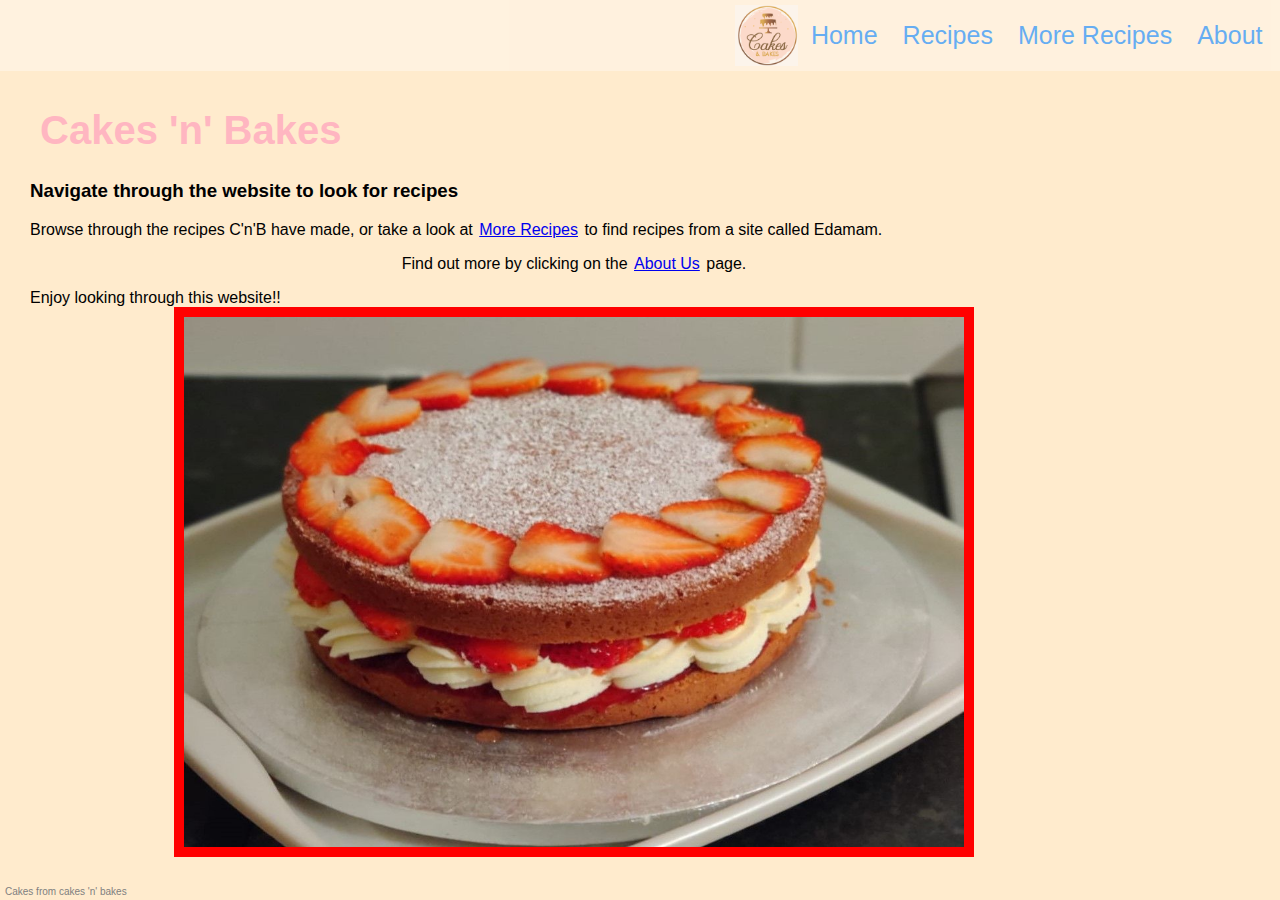
==== index.html @ a4ec73a2 "adding more content to homepage" ====
<!DOCTYPE html>
<html lang="en">
  <head>
    <meta charset="UTF-8">
    <meta name="viewport" content="width=device-width, initial-scale=1.0">
    <title>Cake Shop</title>
    <link rel="stylesheet" href="css/styles.css">
  </head>
  <body>
    <header>
      <span class="menu" id="openNav">&#9776;</span>
      <nav id="sideNav">
        <span class="menu1" id="closeNav">&times;</span>
        <img class="logo" src="img/cake_logo.png" alt="cake logo">
        <a href="index.html">Home</a>
        <a href="recipes.html">Recipes</a>
        <a href="edamam.html">More&nbsp;Recipes</a>
        <a href="about.html">About</a>
      </nav>
    </header>
    <main>
      <h1>Cakes&nbsp;'n'&nbsp;Bakes</h1>
      <section>
        <h3>Navigate through the website to look for recipes</h3>
        <article>
          Browse through the recipes C'n'B have made, or take a look at <a href="edamam.html">More Recipes</a> to find recipes from a site called Edamam.
            <p>Find out more by clicking on the <a href="about.html">About Us</a> page.</p>
          Enjoy looking through this website!!
        </article>
      </section>
      <section>
        <div id="slides">
          <img class="slide showing" src="img/VSCake.jpg" alt="victoria sponge cake">
          <img class="slide" src="img/PLL.jpg" alt="pretty little liars cake">
          <img class="slide" src="img/drip.jpg" alt="chocolate and vanilla cake">
          <img class="slide" src="img/fruit_cake.jpg" alt="fresh cream cake">
          <img class="slide" src="img/Aishteru.jpg" alt="fondant sponge cake">
        </div>
      </section>
    </main>
    <script src="js/scripts.js"></script>
    <script src="js/index.js"></script>
    <div>
      <footer>Cakes from cakes 'n' bakes</footer>
    </div>
  </body>
</html>
---- css/styles.css ----
@import url('https://fonts.googleapis.com/css?family=Roboto+Mono&display=swap');
@import url('https://fonts.googleapis.com/css?family=Paytone+One&display=swap');

body {
  background-color: blanchedalmond;
  font-family: "Trebuchet MS", Arial, Helvetica, sans-serif;
  margin: 0;
}

h1 {
  color: lightpink;
  font-size: 40px;
  text-align: center;
  padding: 10px 0px 0px 10px;
}

nav {
  display: flex;
  flex-direction: column;
  align-items: stretch;
  text-align: center;
  height: 100%;
  width: 100%;
  top: 0; /* Stay at the top */
  left: -100%;
  position: fixed;
  z-index: 99 !important;
  background-color: #FFF4E4;
  overflow-x: hidden;
  transition: 2s;
  opacity: 0.5;
  padding: 5px;
  box-sizing: border-box;
}

nav .menu, .menu1 {
  text-align: right;
}

nav.open {
  left: 0;
  cursor: pointer;
  font-size: 40px;
  opacity: 1;
}

nav a, .menu, .menu1 {
  padding: 0.25em 0.5em;
  text-decoration: none;
  font-size: 25px;
  color: #3399ff;
  display: block;
  transition: 2s;
}

.menu {
  top: 0;
}

a {
  transition: 2s ease ;
  padding: 2px;
}

main {
  width: 85%;
  padding: 0px 30px;
}

footer {
  font-size: x-small;
  color: grey;
  padding-left: 5px;
  bottom: 0;
  width: 100%;
  height: 2.5rem;
  display: flex;
  align-items: flex-end;
}

#slides {
    position: relative;
    height: 250px;
    width: 350px;
    padding: 0px;
    margin: auto;
    margin-left: auto;
}

.slide {
    position: absolute;
    left: 0px;
    top: 0px;
    width: 100%;
    height: 100%;
    opacity: 0;
    z-index: 2;
    transition: opacity 1s;
    padding: 10px;
    box-sizing: border-box;
    background: #333;
    color: #fff;
}

.showing {
    opacity: 1;
    z-index: 3;
}

.slide:nth-of-type(1) {
    background: red;
}

.slide:nth-of-type(2) {
    background: black;
}

.slide:nth-of-type(3) {
    background: chocolate;
}

.slide:nth-of-type(4) {
    background: #FFE5B4;
}

.slide:nth-of-type(5) {
    background: purple;
}

/* recipes.html styles */

.cake-grid {
  display: flex;
  flex-direction: row;
  flex-wrap: wrap;
  justify-content: space-evenly;
  align-items: center;
  padding: 0;
  margin: 0;
}

article.cake {
  display: flex;
  flex-direction: column;
  border: 5px solid lightpink;
  padding: 10px;
  width: 50%;
  margin-bottom: 35px;
}

article#cake {
  display: flex;
  flex-direction: column;
  padding: 10px;
  width: 50%;
  margin-bottom: 35px;
}

img {
  width: 150px;
  height: 175px;
}

/* Popup Box */

.modal {
  position: fixed;
  top: 0;
  left: 0;
  bottom: 0;
  right: 0;
  display: none;
  overflow: auto;
  background-color: #000000;
  background-color: rgba(0, 0, 0, 0.7);
  z-index: 9999;
}

.modal-window {
  position: relative;
  background-color: #FFFFFF;
  width: 50%;
  margin: 10% auto;
  padding: 20px;
}

.modal-window.small {
  width: 30%;
}

.modal-window.large {
  width: 75%;
}

.close {
  position: absolute;
  top: 0;
  right: 0;
  color: rgba(0,0,0,0.3);
  height: 30px;
  width: 30px;
  font-size: 30px;
  line-height: 30px;
  text-align: center;
}

.close:hover, .close:focus {
  color: #000000;
  cursor: pointer;
}

.open {
  display: block;
}

.btn {
  border: none;
  line-height: 2.5;
  padding: 0 15px;
  margin-left: auto;
  margin-right: auto;
  font-size: 1rem;
  text-align: center;
  text-shadow: 1px 1px 1px #000;
  border-radius: 10px;
  background-color: lightblue;
  box-shadow: inset 2px 2px 3px rgba(255, 255, 255, .6),
              inset -2px -2px 3px rgba(0, 0, 0, .6);
}

p {
  text-align: center;
}

/* edamam styles */

.recipe-grid {
  display: flex;
  flex-direction: row;
  flex-wrap: wrap;
  justify-content: space-evenly;
  word-break: break-word;
  padding: 0;
  margin: 0;
}

article.recipe {
  transition: 0.5s;
  animation: fadeIn 2s;
  border: 5px solid lightpink;
  padding: 10px;
  margin-bottom: 35px;
  width: 75%;
}

article img {
  transition: 0.5s;
  display: block;
  margin: auto;
}

h4 {
  text-align: center;
}

ul {
  display: flex;
  flex-direction: column;
  align-items: flex-start;
}

li {
  display: flex;
  justify-content: space-around;
}

article span {
  display: flex;
  width: max-content;
  margin-bottom: 7px;
  background-color: white;
  color: black;
  padding: 5px;
  font-family: 'Roboto Mono', monospace;
}

@keyframes fadeIn {
  0% {
    opacity: 0;
  }
  100% {
    opacity: 1;
  }

}
/* About styles */

.cake.container {
  display: flex;
  align-items: center;
}

section {
	display: block;
}

#cakie {
  width: 400px;
  height: 300px;
  margin: auto;
}

.cakie {
	border-radius: 20px 20px 0px 0px;
	margin: auto;
	background-image:
		linear-gradient(transparent 40%, #E6C197 40%),
		linear-gradient(transparent 35%, #542F04 35%);
	background-size: 45px 45px;
	background-color: #FFEDD9;
	border: 10px solid #542F04;
	box-shadow: 0 2px 10px black;
  animation: fadeIn 2s;
}

.cakie:before {
	content: '';
  position: absolute;
  width: inherit;
  height: 25px;
  border-radius: 8px 8px 0 0;
  background-size: 50px 60px;
  background-image:
  	radial-gradient(circle at 25px 15px, #542F04 30px, transparent 0px),
  	radial-gradient(circle at 25px 20px, rgba(0, 0, 0, 0.3) 30px, transparent 0px);
  background-repeat: repeat;
  animation: fadeIn 2s;
}

.cakie:after {
	content: '';
  position: absolute;
  width: 10px;
  height: 40px;
  border-radius: 10px;
  background-color: #542F04;
  margin-left: 10px;
  animation: fadeIn 2s;
}

#cakie--bottom {
	height: 75px;
	width: 200px;
}

#cakie--middle {
	width: 150px;
	height: 50px;
	border-bottom: none;
}

#cakie--top {
	width: 75px;
	height: 37.5px;
	border-bottom: none;
}

.numbers {
	margin: -20px;
	text-align: center;
}

.candle {
	font-size: 3.5em;
	font-family: 'Paytone One', sans-serif;
	color: #DD3939;
}

/* Tablet nav bar */
@media only screen and (min-width: 600px) {

  nav {
    width: 30%;
  }

  article.cake, article.recipe {
    width: 35%;
  }

  #slides {
      height: 350px;
      width: 450px;
  }
}

@media only screen and (max-width: 999px) {
 .navigation-bar {
   display: none;
 }
}

@media only screen and (min-width: 1000px) {
  body {
    margin: 1em auto;
    margin: 0;
    padding: 0;
  }

  h1 {
    text-align: left;
  }

  .logo {
    float: left;
    height: 5%;
    width: 5%;
  }

  nav {
    left: 0;
    display: flex;
    flex-direction: row;
    justify-content: flex-end;
    align-items: center;
    position: static;
    width: 100%;
    opacity: 0.75;
  }

  .menu1, .menu {
    display: none;
  }

  article.cake, article.recipe {
    width: 25%;
  }

  .btn:hover {
      background-color: lightpink;
  }

  .btn:active {
      box-shadow: inset -2px -2px 3px rgba(255, 255, 255, .6),
                  inset 2px 2px 3px rgba(0, 0, 0, .6);
  }

  #slides {
      height: 550px;
      width: 800px;
  }
}
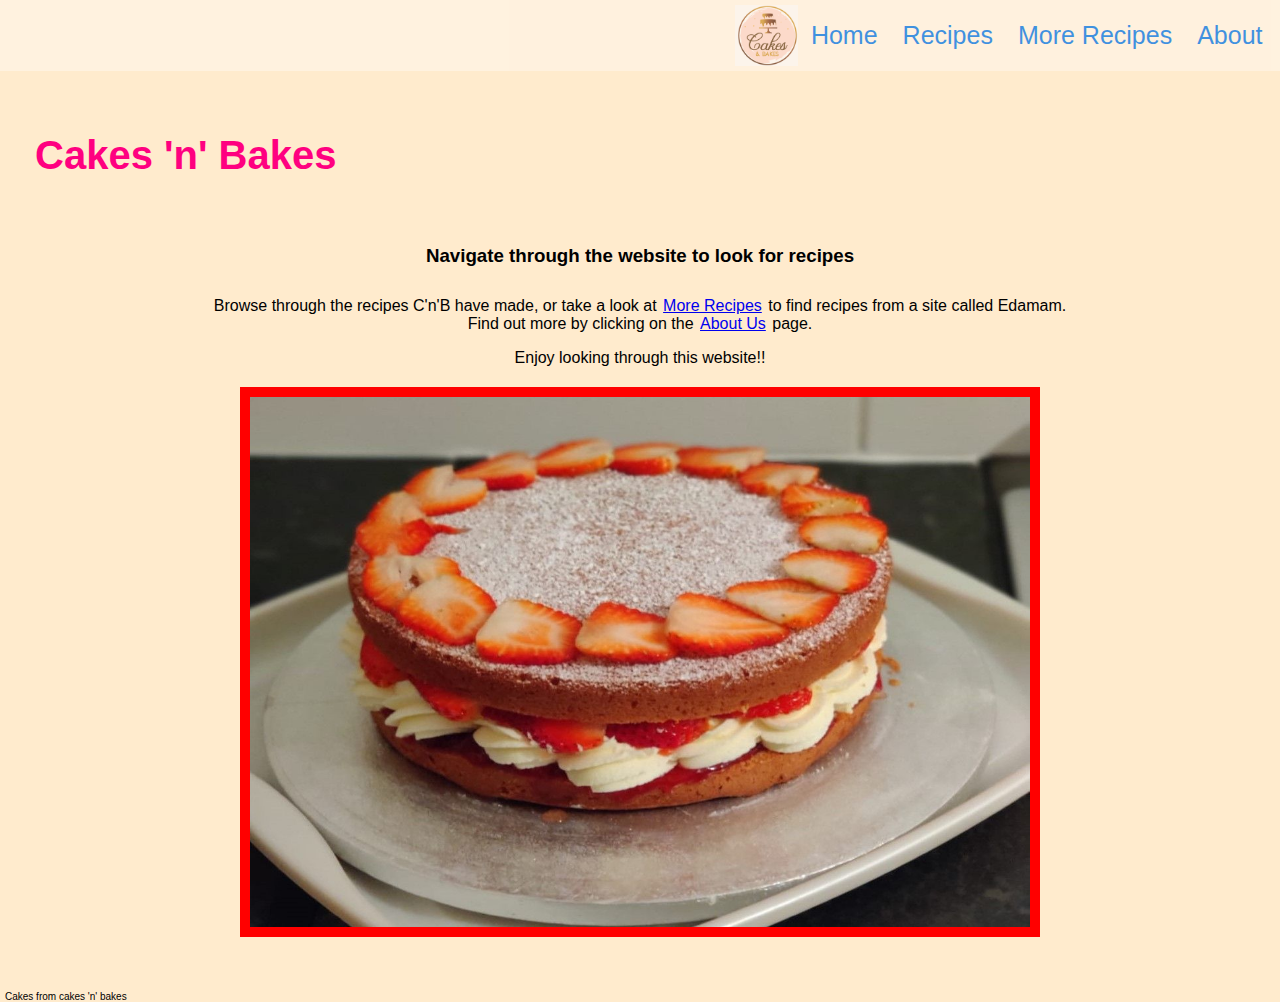
==== commit d75e11c3: "beautify html code" ====
--- a/index.html
+++ b/index.html
@@ -1,47 +1,50 @@
 <!DOCTYPE html>
 <html lang="en">
-  <head>
-    <meta charset="UTF-8">
-    <meta name="viewport" content="width=device-width, initial-scale=1.0">
-    <title>Cake Shop</title>
-    <link rel="stylesheet" href="css/styles.css">
-  </head>
-  <body>
-    <header>
-      <span class="menu" id="openNav">&#9776;</span>
-      <nav id="sideNav">
-        <span class="menu1" id="closeNav">&times;</span>
-        <img class="logo" src="img/cake_logo.png" alt="cake logo">
-        <a href="index.html">Home</a>
-        <a href="recipes.html">Recipes</a>
-        <a href="edamam.html">More&nbsp;Recipes</a>
-        <a href="about.html">About</a>
-      </nav>
-    </header>
-    <main>
-      <h1>Cakes&nbsp;'n'&nbsp;Bakes</h1>
-      <section>
-        <h3>Navigate through the website to look for recipes</h3>
-        <article>
-          Browse through the recipes C'n'B have made, or take a look at <a href="edamam.html">More Recipes</a> to find recipes from a site called Edamam.
-            <p>Find out more by clicking on the <a href="about.html">About Us</a> page.</p>
-          Enjoy looking through this website!!
-        </article>
-      </section>
-      <section>
-        <div id="slides">
-          <img class="slide showing" src="img/VSCake.jpg" alt="victoria sponge cake">
-          <img class="slide" src="img/PLL.jpg" alt="pretty little liars cake">
-          <img class="slide" src="img/drip.jpg" alt="chocolate and vanilla cake">
-          <img class="slide" src="img/fruit_cake.jpg" alt="fresh cream cake">
-          <img class="slide" src="img/Aishteru.jpg" alt="fondant sponge cake">
-        </div>
-      </section>
-    </main>
-    <script src="js/scripts.js"></script>
-    <script src="js/index.js"></script>
-    <div>
-      <footer>Cakes from cakes 'n' bakes</footer>
-    </div>
-  </body>
+
+<head>
+  <meta charset="UTF-8">
+  <meta name="viewport" content="width=device-width, initial-scale=1.0">
+  <title>Cake Shop</title>
+  <link rel="stylesheet" href="css/styles.css">
+</head>
+
+<body>
+  <header>
+    <span class="menu" id="openNav">&#9776;</span>
+    <nav id="sideNav">
+      <span class="menu1" id="closeNav">&times;</span>
+      <img class="logo" src="img/cake_logo.png" alt="cake logo">
+      <a href="index.html">Home</a>
+      <a href="recipes.html">Recipes</a>
+      <a href="edamam.html">More&nbsp;Recipes</a>
+      <a href="about.html">About</a>
+    </nav>
+  </header>
+  <main>
+    <h1>Cakes&nbsp;'n'&nbsp;Bakes</h1>
+    <section>
+      <h3>Navigate through the website to look for recipes</h3>
+      <article>
+        Browse through the recipes C'n'B have made, or take a look at <a href="edamam.html">More Recipes</a> to find recipes from a site called Edamam.
+        <p>Find out more by clicking on the <a href="about.html">About Us</a> page.</p>
+        Enjoy looking through this website!!
+      </article>
+    </section>
+    <section>
+      <div id="slides">
+        <img class="slide showing" src="img/VSCake.jpg" alt="victoria sponge cake">
+        <img class="slide" src="img/PLL.jpg" alt="pretty little liars cake">
+        <img class="slide" src="img/drip.jpg" alt="chocolate and vanilla cake">
+        <img class="slide" src="img/fruit_cake.jpg" alt="fresh cream cake">
+        <img class="slide" src="img/Aishteru.jpg" alt="fondant sponge cake">
+      </div>
+    </section>
+  </main>
+  <script src="js/scripts.js"></script>
+  <script src="js/index.js"></script>
+  <div>
+    <footer>Cakes from cakes 'n' bakes</footer>
+  </div>
+</body>
+
 </html>
--- a/css/styles.css
+++ b/css/styles.css
@@ -8,10 +8,10 @@
 }
 
 h1 {
-  color: lightpink;
+  color: #FF0080;
   font-size: 40px;
   text-align: center;
-  padding: 10px 0px 0px 10px;
+  padding: 10px 0px 30px 10px;
 }
 
 nav {
@@ -21,7 +21,7 @@
   text-align: center;
   height: 100%;
   width: 100%;
-  top: 0; /* Stay at the top */
+  top: 0;
   left: -100%;
   position: fixed;
   z-index: 99 !important;
@@ -48,7 +48,7 @@
   padding: 0.25em 0.5em;
   text-decoration: none;
   font-size: 25px;
-  color: #3399ff;
+  color: #0073e6;
   display: block;
   transition: 2s;
 }
@@ -58,18 +58,17 @@
 }
 
 a {
-  transition: 2s ease ;
+  transition: 2s ease;
   padding: 2px;
 }
 
 main {
-  width: 85%;
-  padding: 0px 30px;
+  padding: 25px;
 }
 
 footer {
   font-size: x-small;
-  color: grey;
+  color: black;
   padding-left: 5px;
   bottom: 0;
   width: 100%;
@@ -79,52 +78,58 @@
 }
 
 #slides {
-    position: relative;
-    height: 250px;
-    width: 350px;
-    padding: 0px;
-    margin: auto;
-    margin-left: auto;
+  position: relative;
+  height: 250px;
+  width: 350px;
+  padding: 0px;
+  margin: auto;
+  margin-left: auto;
 }
 
 .slide {
-    position: absolute;
-    left: 0px;
-    top: 0px;
-    width: 100%;
-    height: 100%;
-    opacity: 0;
-    z-index: 2;
-    transition: opacity 1s;
-    padding: 10px;
-    box-sizing: border-box;
-    background: #333;
-    color: #fff;
+  position: absolute;
+  left: 0px;
+  top: 0px;
+  width: 100%;
+  height: 100%;
+  opacity: 0;
+  z-index: 2;
+  transition: opacity 1s;
+  padding: 10px;
+  box-sizing: border-box;
+  background: #333;
+  color: #fff;
 }
 
 .showing {
-    opacity: 1;
-    z-index: 3;
+  opacity: 1;
+  z-index: 3;
 }
 
 .slide:nth-of-type(1) {
-    background: red;
+  background: red;
 }
 
 .slide:nth-of-type(2) {
-    background: black;
+  background: black;
 }
 
 .slide:nth-of-type(3) {
-    background: chocolate;
+  background: chocolate;
 }
 
 .slide:nth-of-type(4) {
-    background: #FFE5B4;
+  background: #FFE5B4;
 }
 
 .slide:nth-of-type(5) {
-    background: purple;
+  background: purple;
+}
+
+h3, article {
+  padding: 10px;
+  margin: 10px;
+  text-align: center;
 }
 
 /* recipes.html styles */
@@ -142,7 +147,7 @@
 article.cake {
   display: flex;
   flex-direction: column;
-  border: 5px solid lightpink;
+  border: 5px solid #FF0080;
   padding: 10px;
   width: 50%;
   margin-bottom: 35px;
@@ -182,6 +187,7 @@
   width: 50%;
   margin: 10% auto;
   padding: 20px;
+  display: block;
 }
 
 .modal-window.small {
@@ -196,7 +202,7 @@
   position: absolute;
   top: 0;
   right: 0;
-  color: rgba(0,0,0,0.3);
+  color: rgba(0, 0, 0, 0.3);
   height: 30px;
   width: 30px;
   font-size: 30px;
@@ -225,11 +231,12 @@
   border-radius: 10px;
   background-color: lightblue;
   box-shadow: inset 2px 2px 3px rgba(255, 255, 255, .6),
-              inset -2px -2px 3px rgba(0, 0, 0, .6);
+    inset -2px -2px 3px rgba(0, 0, 0, .6);
 }
 
 p {
   text-align: center;
+  margin-top: 0;
 }
 
 /* edamam styles */
@@ -247,7 +254,7 @@
 article.recipe {
   transition: 0.5s;
   animation: fadeIn 2s;
-  border: 5px solid lightpink;
+  border: 5px solid #FF0080;
   padding: 10px;
   margin-bottom: 35px;
   width: 75%;
@@ -261,6 +268,7 @@
 
 h4 {
   text-align: center;
+  margin: 10px;
 }
 
 ul {
@@ -274,34 +282,42 @@
   justify-content: space-around;
 }
 
+article div {
+  display: flex;
+  justify-content: center;
+  flex-wrap: wrap;
+  padding: inherit;
+}
+
 article span {
-  display: flex;
-  width: max-content;
-  margin-bottom: 7px;
-  background-color: white;
-  color: black;
-  padding: 5px;
+  margin: 5px;
+  background-color: black;
+  color: white;
+  padding: 7px;
   font-family: 'Roboto Mono', monospace;
+  font-size: 10px;
+  border-radius: 16px;
 }
 
 @keyframes fadeIn {
   0% {
     opacity: 0;
   }
+
   100% {
     opacity: 1;
   }
 
 }
+
 /* About styles */
 
-.cake.container {
-  display: flex;
-  align-items: center;
+.container, .about-container {
+  padding: 0px 50px;
 }
 
 section {
-	display: block;
+  display: block;
 }
 
 #cakie {
@@ -311,34 +327,34 @@
 }
 
 .cakie {
-	border-radius: 20px 20px 0px 0px;
-	margin: auto;
-	background-image:
-		linear-gradient(transparent 40%, #E6C197 40%),
-		linear-gradient(transparent 35%, #542F04 35%);
-	background-size: 45px 45px;
-	background-color: #FFEDD9;
-	border: 10px solid #542F04;
-	box-shadow: 0 2px 10px black;
+  border-radius: 20px 20px 0px 0px;
+  margin: auto;
+  background-image:
+    linear-gradient(transparent 40%, #E6C197 40%),
+    linear-gradient(transparent 35%, #542F04 35%);
+  background-size: 45px 45px;
+  background-color: #FFEDD9;
+  border: 10px solid #542F04;
+  box-shadow: 0 2px 10px black;
   animation: fadeIn 2s;
 }
 
 .cakie:before {
-	content: '';
+  content: '';
   position: absolute;
   width: inherit;
   height: 25px;
   border-radius: 8px 8px 0 0;
   background-size: 50px 60px;
   background-image:
-  	radial-gradient(circle at 25px 15px, #542F04 30px, transparent 0px),
-  	radial-gradient(circle at 25px 20px, rgba(0, 0, 0, 0.3) 30px, transparent 0px);
+    radial-gradient(circle at 25px 15px, #542F04 30px, transparent 0px),
+    radial-gradient(circle at 25px 20px, rgba(0, 0, 0, 0.3) 30px, transparent 0px);
   background-repeat: repeat;
   animation: fadeIn 2s;
 }
 
 .cakie:after {
-	content: '';
+  content: '';
   position: absolute;
   width: 10px;
   height: 40px;
@@ -349,54 +365,55 @@
 }
 
 #cakie--bottom {
-	height: 75px;
-	width: 200px;
+  height: 75px;
+  width: 200px;
 }
 
 #cakie--middle {
-	width: 150px;
-	height: 50px;
-	border-bottom: none;
+  width: 150px;
+  height: 50px;
+  border-bottom: none;
 }
 
 #cakie--top {
-	width: 75px;
-	height: 37.5px;
-	border-bottom: none;
+  width: 75px;
+  height: 37.5px;
+  border-bottom: none;
 }
 
 .numbers {
-	margin: -20px;
-	text-align: center;
+  margin: -20px;
+  text-align: center;
 }
 
 .candle {
-	font-size: 3.5em;
-	font-family: 'Paytone One', sans-serif;
-	color: #DD3939;
+  font-size: 3.5em;
+  font-family: 'Paytone One', sans-serif;
+  color: #FF0080;
 }
 
 /* Tablet nav bar */
+
 @media only screen and (min-width: 600px) {
-
   nav {
     width: 30%;
   }
 
-  article.cake, article.recipe {
+  article.cake,
+  article.recipe {
     width: 35%;
   }
 
   #slides {
-      height: 350px;
-      width: 450px;
+    height: 350px;
+    width: 450px;
   }
 }
 
 @media only screen and (max-width: 999px) {
- .navigation-bar {
-   display: none;
- }
+  .navigation-bar {
+    display: none;
+  }
 }
 
 @media only screen and (min-width: 1000px) {
@@ -411,7 +428,6 @@
   }
 
   .logo {
-    float: left;
     height: 5%;
     width: 5%;
   }
@@ -427,25 +443,27 @@
     opacity: 0.75;
   }
 
-  .menu1, .menu {
+  .menu1,
+  .menu {
     display: none;
   }
 
-  article.cake, article.recipe {
+  article.cake,
+  article.recipe {
     width: 25%;
   }
 
   .btn:hover {
-      background-color: lightpink;
+    background-color: lightpink;
   }
 
   .btn:active {
-      box-shadow: inset -2px -2px 3px rgba(255, 255, 255, .6),
-                  inset 2px 2px 3px rgba(0, 0, 0, .6);
+    box-shadow: inset -2px -2px 3px rgba(255, 255, 255, .6),
+      inset 2px 2px 3px rgba(0, 0, 0, .6);
   }
 
   #slides {
-      height: 550px;
-      width: 800px;
-  }
-}
+    height: 550px;
+    width: 800px;
+  }
+}
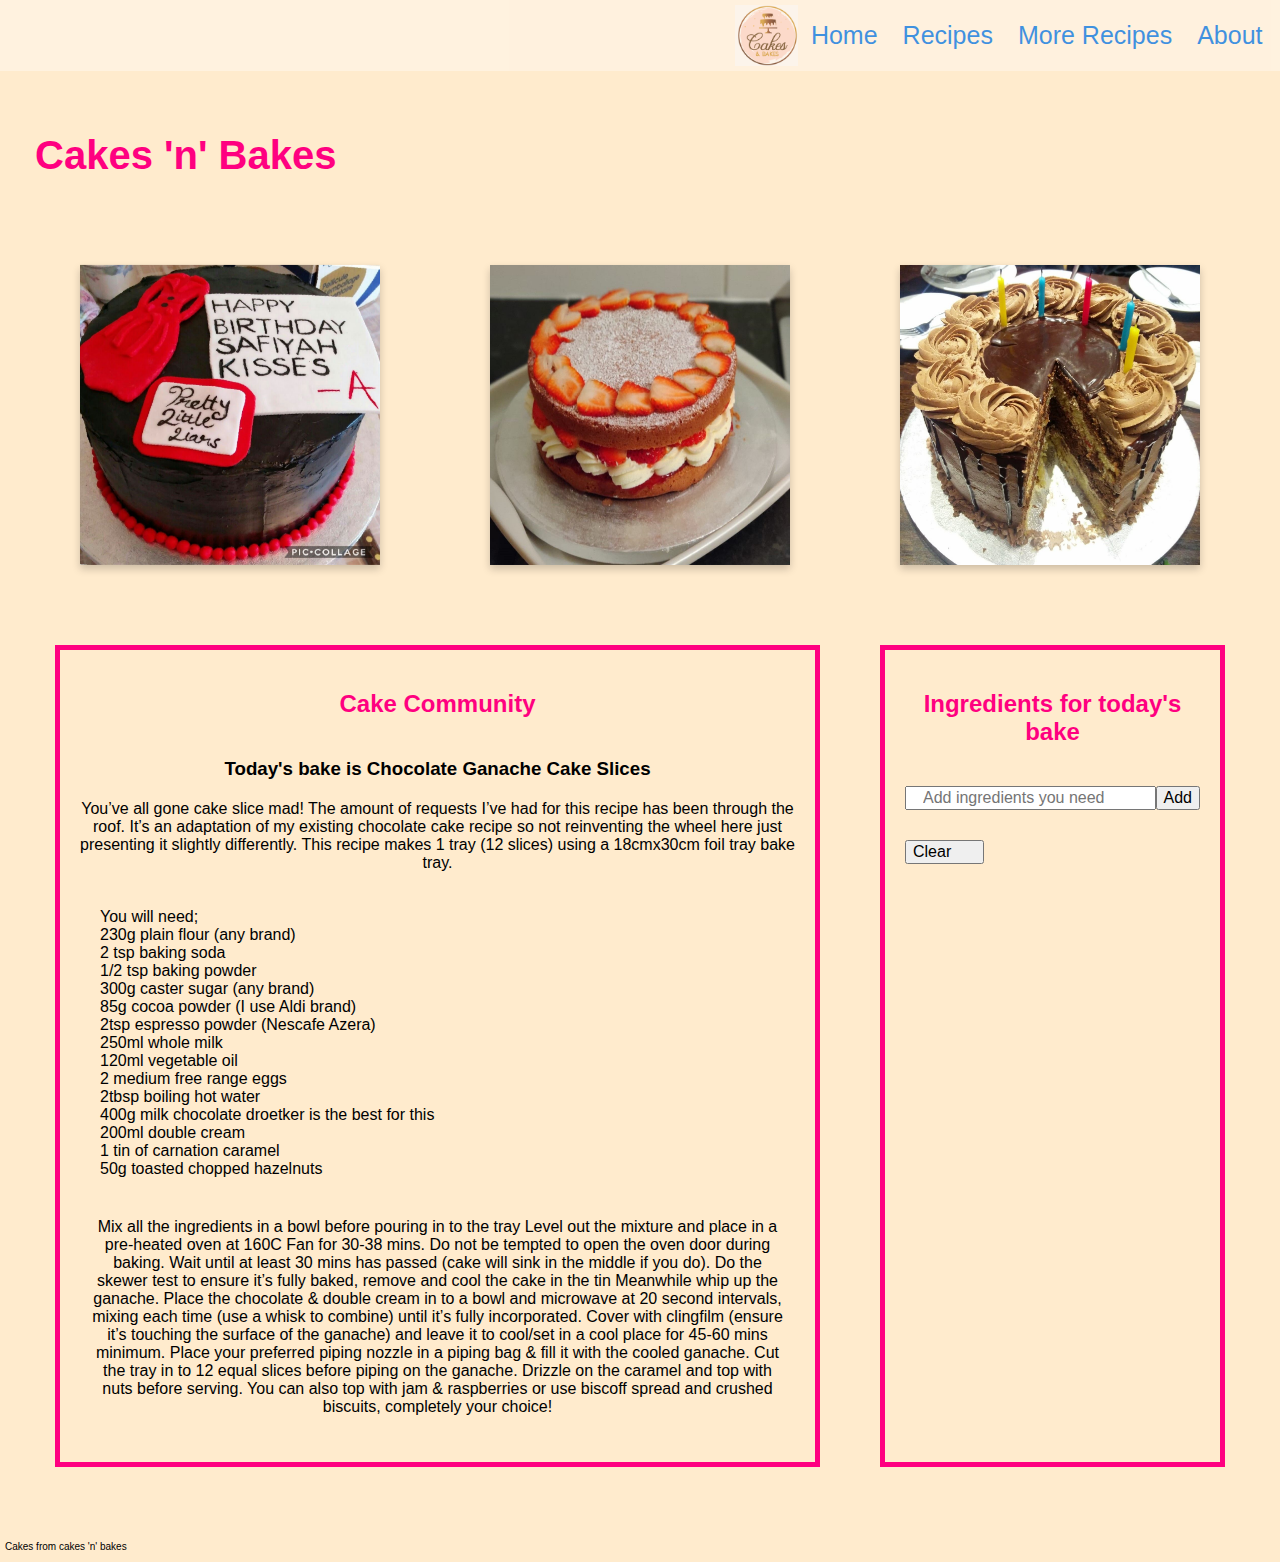
==== commit 92e93abf: "made shopping list, cake of the day blog and animated flip cards on index page" ====
--- a/index.html
+++ b/index.html
@@ -22,29 +22,99 @@
   </header>
   <main>
     <h1>Cakes&nbsp;'n'&nbsp;Bakes</h1>
-    <section>
-      <h3>Navigate through the website to look for recipes</h3>
-      <article>
-        Browse through the recipes C'n'B have made, or take a look at <a href="edamam.html">More Recipes</a> to find recipes from a site called Edamam.
-        <p>Find out more by clicking on the <a href="about.html">About Us</a> page.</p>
-        Enjoy looking through this website!!
+    <section class="flip-container">
+      <div class="flip-card">
+        <div class="flip-card-inner">
+          <div class="flip-card-front">
+            <img class="img1" src="img/PLL.jpg" alt="Pretty Little Liars Cake">
+          </div>
+          <div class="flip-card-back">
+            <h2>PLL Cake</h2>
+            <p>Check the recipe tab to learn how to make it</p>
+            <p>Don't forget to tag us on instagram!</p>
+          </div>
+        </div>
+      </div>
+      <div class="flip-card">
+        <div class="flip-card-inner">
+          <div class="flip-card-front">
+            <img class="img1" src="img/VSCake.jpg" alt="Victoria Sponge Cake">
+          </div>
+          <div class="flip-card-back">
+            <h2>Victoria Sponge</h2>
+            <p>Check the recipe tab to learn how to make it</p>
+            <p>Don't forget to tag us on instagram!</p>
+          </div>
+        </div>
+      </div>
+      <div class="flip-card">
+        <div class="flip-card-inner">
+          <div class="flip-card-front">
+            <img class="img1" src="img/drip.jpg" alt="Four layer choco cake">
+          </div>
+          <div class="flip-card-back">
+            <h2>Half & Half Cake</h2>
+            <p>Check the recipe tab to learn how to make it</p>
+            <p>Don't forget to tag us on instagram!</p>
+          </div>
+        </div>
+      </div>
+    </section>
+    <section class="blog-container">
+      <article class="blog">
+        <h2>Cake Community</h2>
+        <h3>Today's bake is Chocolate Ganache Cake Slices</h3>
+        <p>
+          You’ve all gone cake slice mad!
+          The amount of requests I’ve had for this recipe has been through the roof.
+          It’s an adaptation of my existing chocolate cake recipe so not reinventing the wheel here just presenting it slightly differently.
+          This recipe makes 1 tray (12 slices) using a 18cmx30cm foil tray bake tray.
+        </p>
+        <article>
+          <ul>
+            You will need;
+            <li>230g plain flour (any brand)</li>
+            <li>2 tsp baking soda</li>
+            <li>1/2 tsp baking powder</li>
+            <li>300g caster sugar (any brand)</li>
+            <li>85g cocoa powder (I use Aldi brand)</li>
+            <li>2tsp espresso powder (Nescafe Azera)</li>
+            <li>250ml whole milk</li>
+            <li>120ml vegetable oil</li>
+            <li>2 medium free range eggs</li>
+            <li>2tbsp boiling hot water</li>
+            <li>400g milk chocolate droetker is the best for this</li>
+            <li>200ml double cream</li>
+            <li>1 tin of carnation caramel</li>
+            <li>50g toasted chopped hazelnuts</li>
+        </article>
+        <article>
+          <p>
+            Mix all the ingredients in a bowl before pouring in to the tray
+            Level out the mixture and place in a pre-heated oven at 160C Fan for 30-38 mins. Do not be tempted to open the oven door during baking. Wait until at least 30 mins has passed (cake will sink in the middle if you do). Do the skewer test to ensure it’s fully baked, remove and cool the cake in the tin
+            Meanwhile whip up the ganache.
+            Place the chocolate & double cream in to a bowl and microwave at 20 second intervals, mixing each time (use a whisk to combine) until it’s fully incorporated. Cover with clingfilm (ensure it’s touching the surface of the ganache) and leave it to cool/set in a cool place for 45-60 mins minimum.
+            Place your preferred piping nozzle in a piping bag & fill it with the cooled ganache. Cut the tray in to 12 equal slices before piping on the ganache. Drizzle on the caramel and top with nuts before serving.
+            You can also top with jam & raspberries or use biscoff spread and crushed biscuits, completely your choice!
+          </p>
+        </article>
       </article>
-    </section>
-    <section>
-      <div id="slides">
-        <img class="slide showing" src="img/VSCake.jpg" alt="victoria sponge cake">
-        <img class="slide" src="img/PLL.jpg" alt="pretty little liars cake">
-        <img class="slide" src="img/drip.jpg" alt="chocolate and vanilla cake">
-        <img class="slide" src="img/fruit_cake.jpg" alt="fresh cream cake">
-        <img class="slide" src="img/Aishteru.jpg" alt="fondant sponge cake">
-      </div>
+      <article class="ingredients">
+        <h2>Ingredients for today's bake</h2>
+        <div>
+          <input placeholder="Add ingredients you need" id="newItem">
+          <button id="addBtn">Add</button>
+        </div>
+        <ul id="shopping"></ul>
+        <button id="clearBtn">Clear</button>
+      </article>
     </section>
   </main>
   <script src="js/scripts.js"></script>
   <script src="js/index.js"></script>
-  <div>
-    <footer>Cakes from cakes 'n' bakes</footer>
-  </div>
+  <footer>
+    <p>Cakes from cakes 'n' bakes</p>
+  </footer>
 </body>
 
 </html>
--- a/css/styles.css
+++ b/css/styles.css
@@ -33,7 +33,8 @@
   box-sizing: border-box;
 }
 
-nav .menu, .menu1 {
+nav .menu,
+.menu1 {
   text-align: right;
 }
 
@@ -44,7 +45,9 @@
   opacity: 1;
 }
 
-nav a, .menu, .menu1 {
+nav a,
+.menu,
+.menu1 {
   padding: 0.25em 0.5em;
   text-decoration: none;
   font-size: 25px;
@@ -77,60 +80,128 @@
   align-items: flex-end;
 }
 
-#slides {
+.flip-card {
+  background-color: transparent;
+  width: 300px;
+  height: 300px;
+  perspective: 1000px;
+  padding: 30px;
+}
+
+.flip-card-inner {
   position: relative;
-  height: 250px;
-  width: 350px;
-  padding: 0px;
-  margin: auto;
-  margin-left: auto;
-}
-
-.slide {
-  position: absolute;
-  left: 0px;
-  top: 0px;
   width: 100%;
   height: 100%;
-  opacity: 0;
-  z-index: 2;
-  transition: opacity 1s;
+  text-align: center;
+  transition: transform 0.6s;
+  transform-style: preserve-3d;
+  box-shadow: 0 4px 8px 0 rgba(0, 0, 0, 0.2);
+}
+
+.flip-card:hover .flip-card-inner {
+  transform: rotateY(180deg);
+}
+
+.flip-card-front,
+.flip-card-back {
+  position: absolute;
+  width: 100%;
+  height: 100%;
+  backface-visibility: hidden;
+}
+
+.flip-card-front {
+  background-color: #bbb;
+  color: black;
+}
+
+h2 {
+  color: #FF0080;
   padding: 10px;
-  box-sizing: border-box;
-  background: #333;
-  color: #fff;
-}
-
-.showing {
-  opacity: 1;
-  z-index: 3;
-}
-
-.slide:nth-of-type(1) {
-  background: red;
-}
-
-.slide:nth-of-type(2) {
-  background: black;
-}
-
-.slide:nth-of-type(3) {
-  background: chocolate;
-}
-
-.slide:nth-of-type(4) {
-  background: #FFE5B4;
-}
-
-.slide:nth-of-type(5) {
-  background: purple;
-}
-
-h3, article {
+}
+
+.flip-card-back {
+  background-color: #FFF4E4;
+  color: black;
+  transform: rotateY(180deg);
+  display: block;
+}
+
+.img1 {
+  height: 300px;
+  width: 300px;
+}
+
+.flip-container {
+  display: flex;
+  flex-direction: row;
+  flex-wrap: wrap;
+  justify-content: space-around;
+}
+
+.blog-container {
+  display: flex;
+  flex-wrap: wrap;
+}
+
+.blog,
+.ingredients {
+  border: 5px solid #FF0080;
+  margin: 30px;
+  margin-top: 50px;
+  width: 100%;
+}
+
+ol,
+li {
+  text-align: left;
+}
+
+h3,
+article {
   padding: 10px;
   margin: 10px;
   text-align: center;
 }
+
+ul {
+  padding: 0;
+  margin: 10px;
+}
+
+li,
+div {
+  display: flex;
+  justify-content: space-between;
+}
+
+li button {
+  transition: 0.4s;
+  background: none;
+  border: none;
+}
+
+li button:hover {
+  opacity: 1;
+}
+
+button,
+input {
+  font-size: inherit;
+}
+
+input {
+  padding-left: 1em;
+  flex: 1;
+  min-width: 5em;
+}
+
+#clearBtn {
+  width: 25%;
+  display: flex;
+  margin: 10px;
+}
+
 
 /* recipes.html styles */
 
@@ -210,7 +281,8 @@
   text-align: center;
 }
 
-.close:hover, .close:focus {
+.close:hover,
+.close:focus {
   color: #000000;
   cursor: pointer;
 }
@@ -275,11 +347,6 @@
   display: flex;
   flex-direction: column;
   align-items: flex-start;
-}
-
-li {
-  display: flex;
-  justify-content: space-around;
 }
 
 article div {
@@ -307,12 +374,12 @@
   100% {
     opacity: 1;
   }
-
 }
 
 /* About styles */
 
-.container, .about-container {
+.container,
+.about-container {
   padding: 0px 50px;
 }
 
@@ -348,7 +415,7 @@
   background-size: 50px 60px;
   background-image:
     radial-gradient(circle at 25px 15px, #542F04 30px, transparent 0px),
-    radial-gradient(circle at 25px 20px, rgba(0, 0, 0, 0.3) 30px, transparent 0px);
+    radial-gradient(circle at 25px 20px, rgba(0, 0, 0, 0.3) 15px, transparent 0px);
   background-repeat: repeat;
   animation: fadeIn 2s;
 }
@@ -361,7 +428,6 @@
   border-radius: 10px;
   background-color: #542F04;
   margin-left: 10px;
-  animation: fadeIn 2s;
 }
 
 #cakie--bottom {
@@ -402,11 +468,6 @@
   article.cake,
   article.recipe {
     width: 35%;
-  }
-
-  #slides {
-    height: 350px;
-    width: 450px;
   }
 }
 
@@ -462,8 +523,16 @@
       inset 2px 2px 3px rgba(0, 0, 0, .6);
   }
 
-  #slides {
-    height: 550px;
-    width: 800px;
-  }
-}
+  .blog-container {
+    display: inline-flex;
+    flex-wrap: nowrap;
+  }
+
+  .blog {
+    width: 70%;
+  }
+
+  .ingredients {
+    width: 30%;
+  }
+}
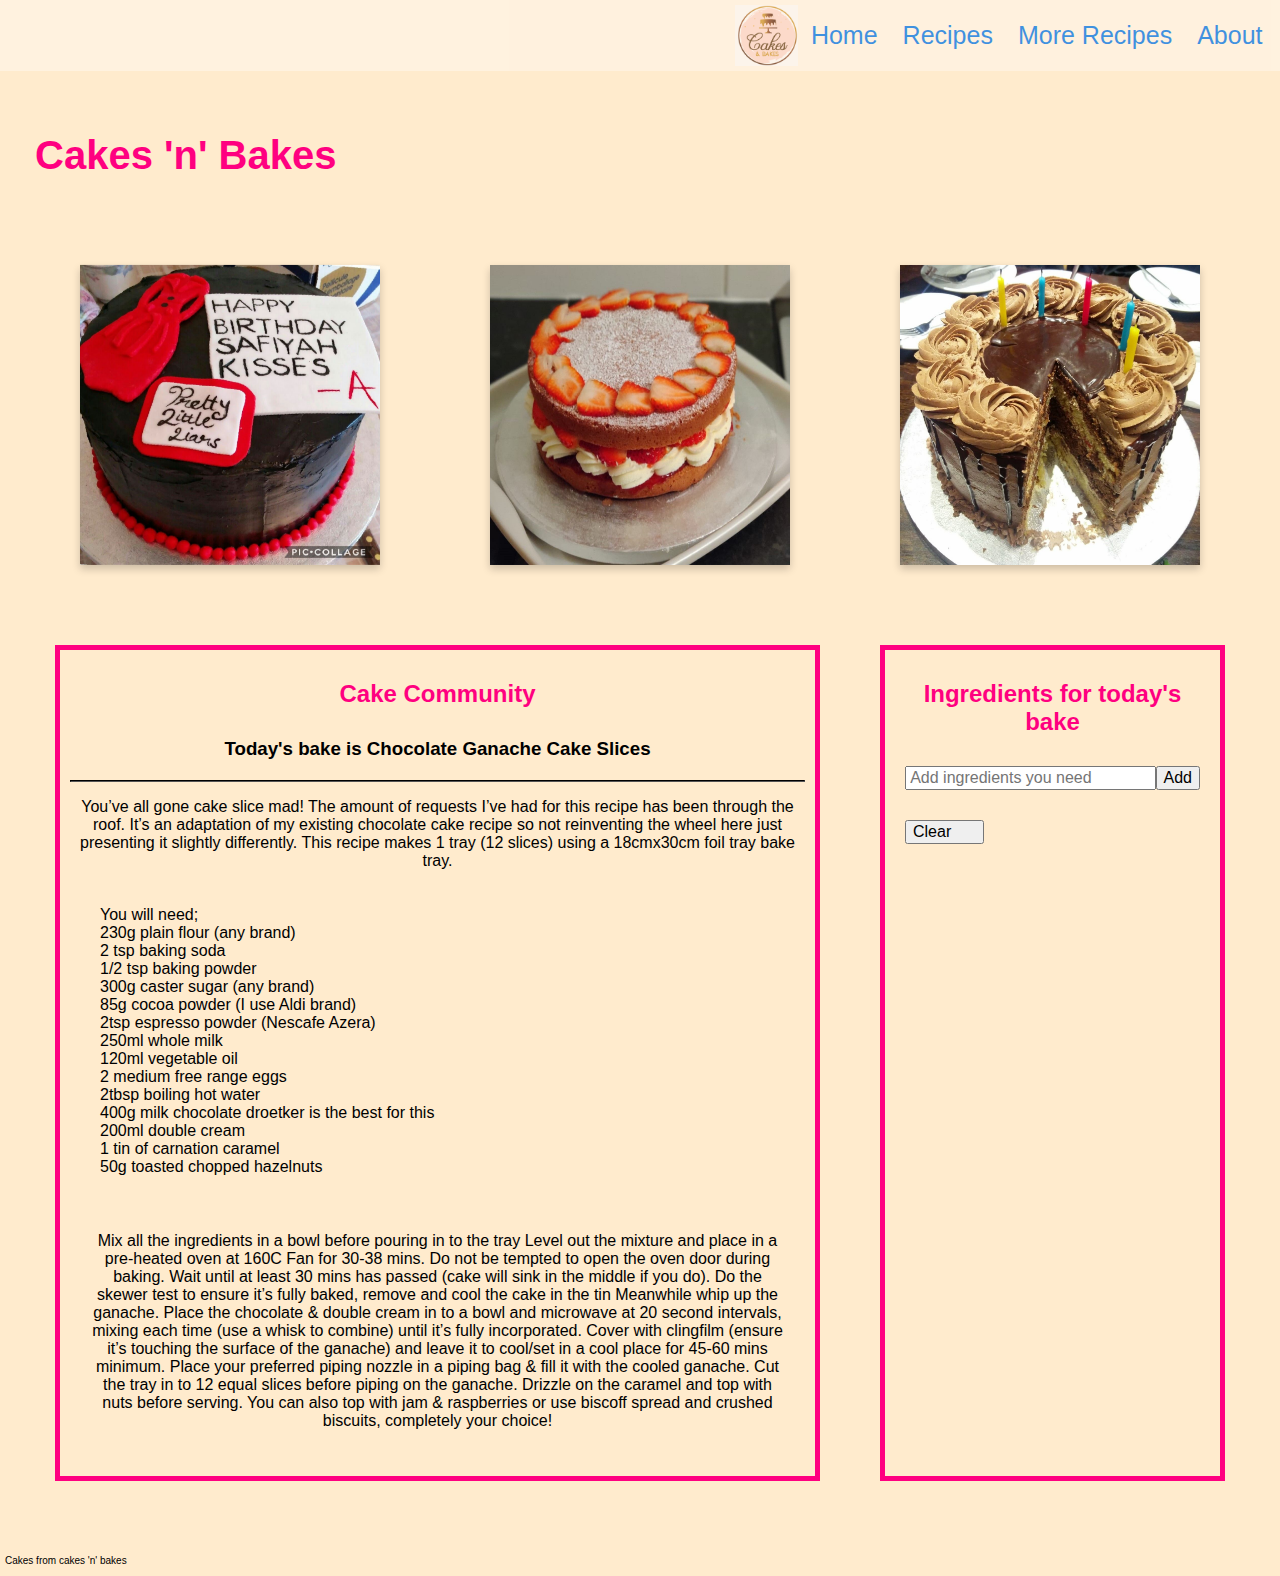
==== commit 958723c7: "added in hr lines and styled to look better" ====
--- a/index.html
+++ b/index.html
@@ -30,6 +30,7 @@
           </div>
           <div class="flip-card-back">
             <h2>PLL Cake</h2>
+            <hr>
             <p>Check the recipe tab to learn how to make it</p>
             <p>Don't forget to tag us on instagram!</p>
           </div>
@@ -42,6 +43,7 @@
           </div>
           <div class="flip-card-back">
             <h2>Victoria Sponge</h2>
+            <hr>
             <p>Check the recipe tab to learn how to make it</p>
             <p>Don't forget to tag us on instagram!</p>
           </div>
@@ -54,6 +56,7 @@
           </div>
           <div class="flip-card-back">
             <h2>Half & Half Cake</h2>
+            <hr>
             <p>Check the recipe tab to learn how to make it</p>
             <p>Don't forget to tag us on instagram!</p>
           </div>
@@ -64,6 +67,7 @@
       <article class="blog">
         <h2>Cake Community</h2>
         <h3>Today's bake is Chocolate Ganache Cake Slices</h3>
+        <hr>
         <p>
           You’ve all gone cake slice mad!
           The amount of requests I’ve had for this recipe has been through the roof.
--- a/css/styles.css
+++ b/css/styles.css
@@ -117,7 +117,10 @@
 
 h2 {
   color: #FF0080;
-  padding: 10px;
+}
+
+hr {
+  border-color: black;
 }
 
 .flip-card-back {
@@ -191,7 +194,7 @@
 }
 
 input {
-  padding-left: 1em;
+  padding-left: 0.2em;
   flex: 1;
   min-width: 5em;
 }
@@ -308,7 +311,6 @@
 
 p {
   text-align: center;
-  margin-top: 0;
 }
 
 /* edamam styles */
@@ -463,6 +465,7 @@
 @media only screen and (min-width: 600px) {
   nav {
     width: 30%;
+    transition: 0;
   }
 
   article.cake,
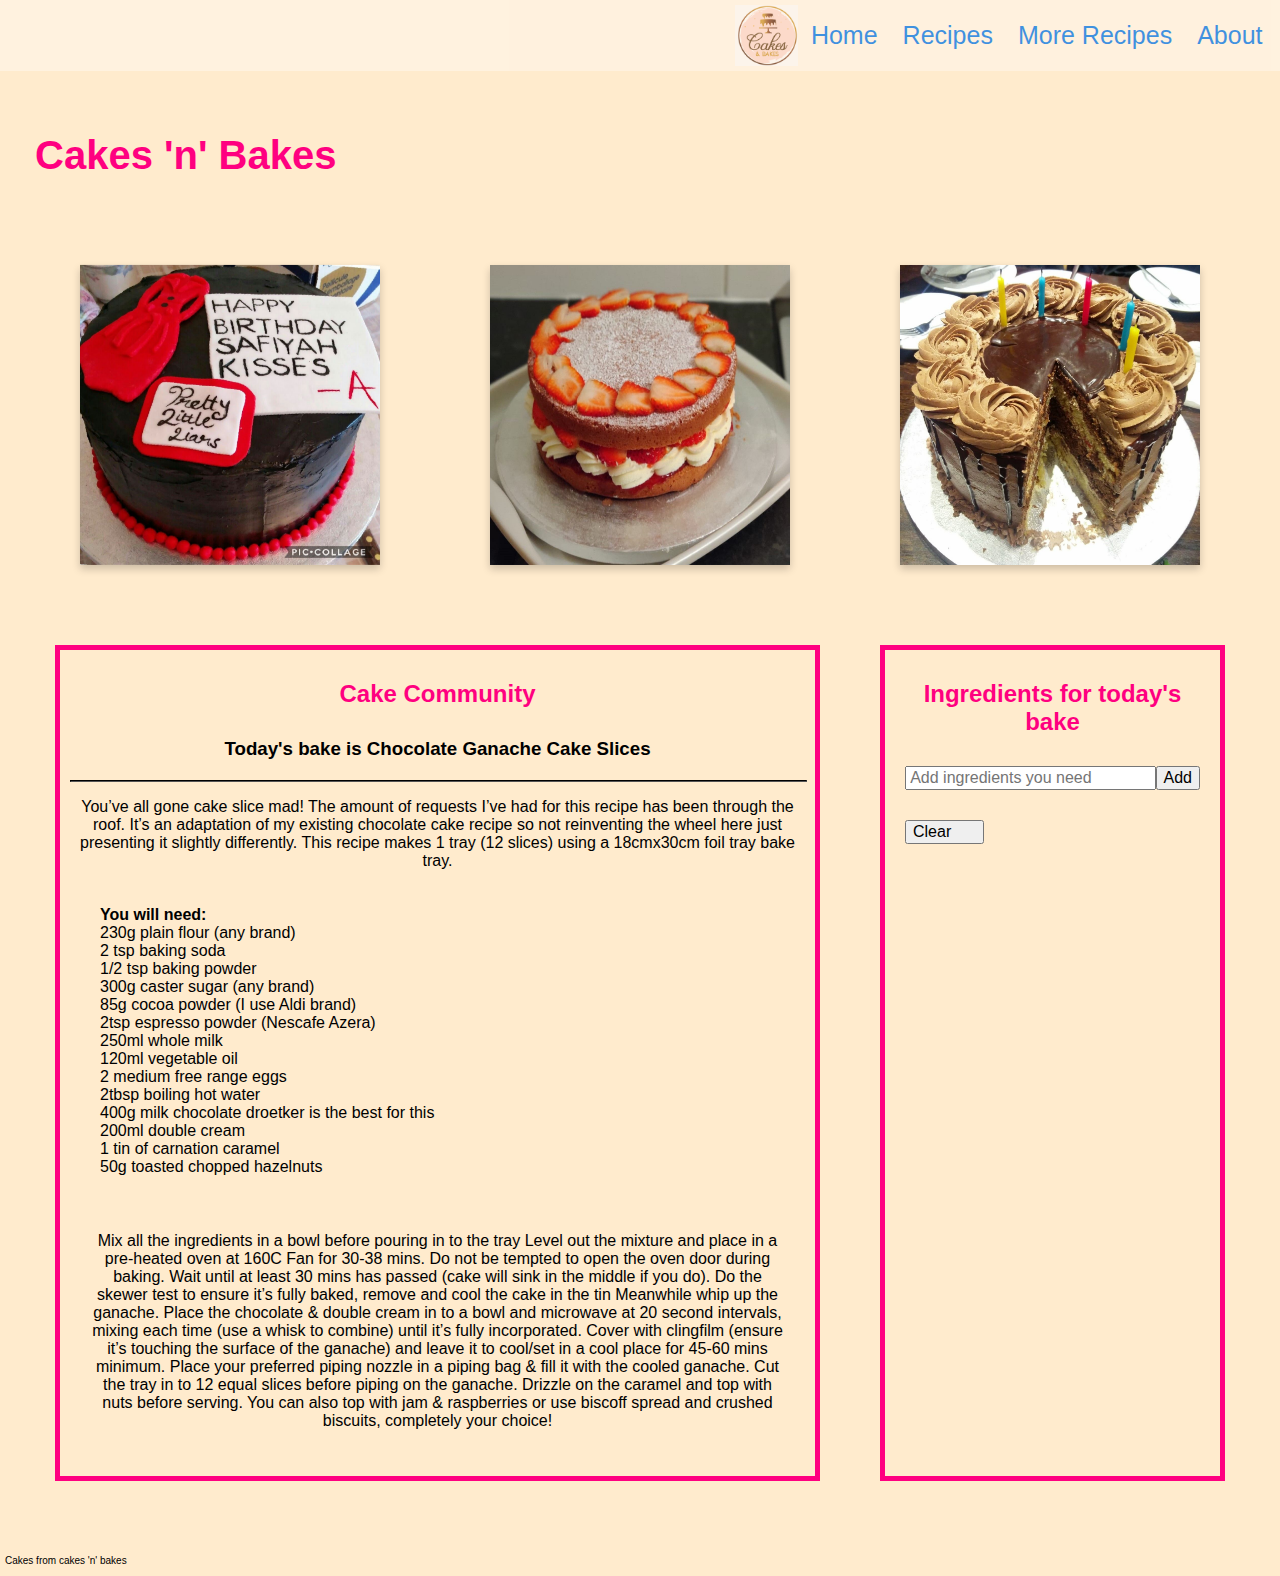
==== commit de38a45e: "once validated it, ammend errors" ====
--- a/index.html
+++ b/index.html
@@ -76,7 +76,7 @@
         </p>
         <article>
           <ul>
-            You will need;
+            <li class="ingred">You will need:</li>
             <li>230g plain flour (any brand)</li>
             <li>2 tsp baking soda</li>
             <li>1/2 tsp baking powder</li>
@@ -91,6 +91,7 @@
             <li>200ml double cream</li>
             <li>1 tin of carnation caramel</li>
             <li>50g toasted chopped hazelnuts</li>
+          </ul>
         </article>
         <article>
           <p>
--- a/css/styles.css
+++ b/css/styles.css
@@ -121,6 +121,11 @@
 
 hr {
   border-color: black;
+  width: 100%;
+}
+
+.ingred {
+  font-weight: bold;
 }
 
 .flip-card-back {
@@ -320,7 +325,6 @@
   flex-direction: row;
   flex-wrap: wrap;
   justify-content: space-evenly;
-  word-break: break-word;
   padding: 0;
   margin: 0;
 }
@@ -342,7 +346,8 @@
 
 h4 {
   text-align: center;
-  margin: 10px;
+  margin-top: 25px;
+  margin-bottom: 0;
 }
 
 ul {
@@ -465,7 +470,6 @@
 @media only screen and (min-width: 600px) {
   nav {
     width: 30%;
-    transition: 0;
   }
 
   article.cake,
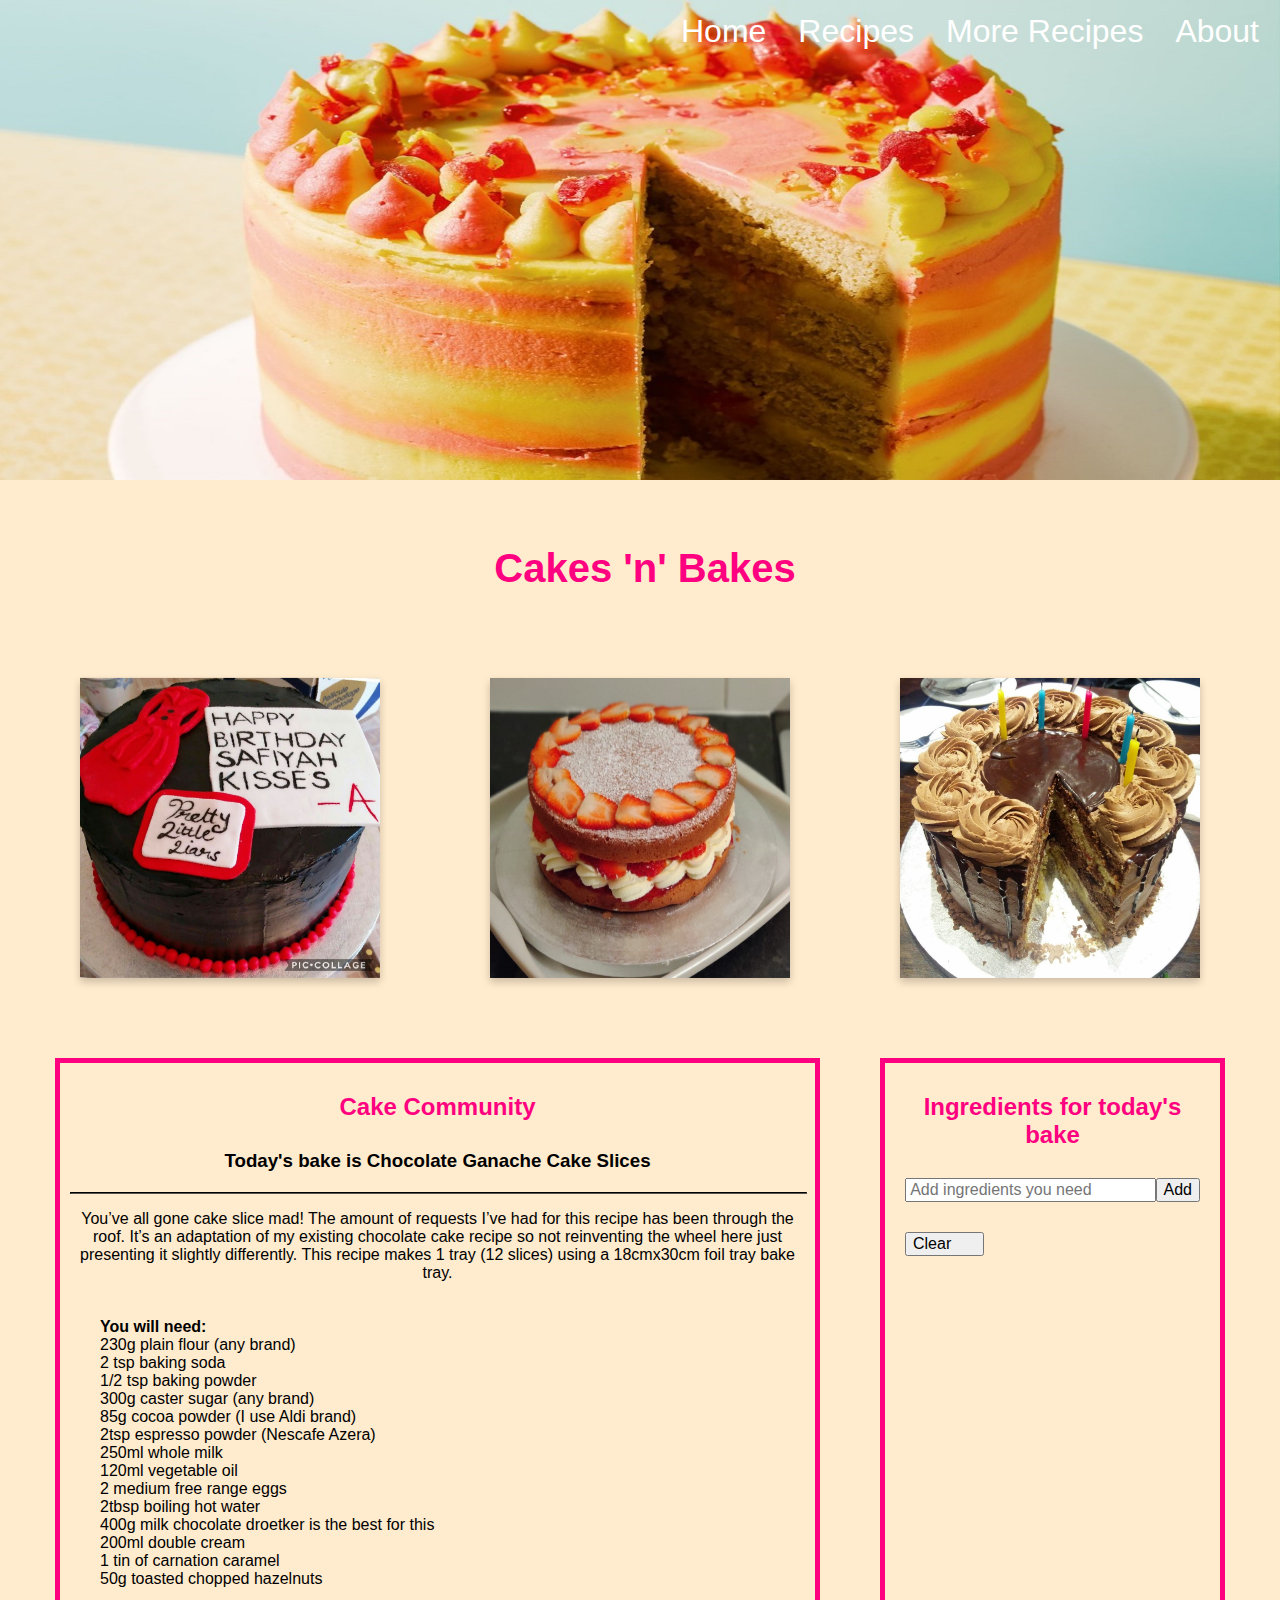
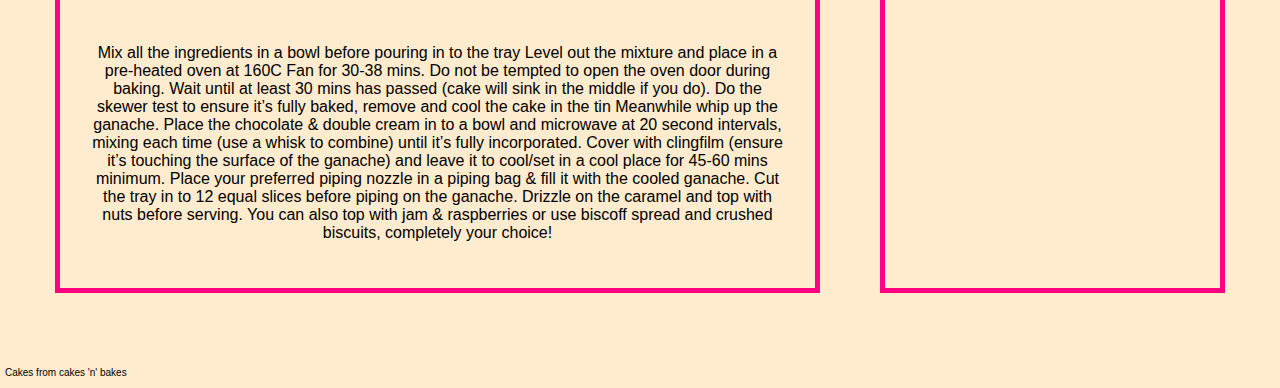
==== commit 9dbe1690: "A main background image + style for all media queries" ====
--- a/index.html
+++ b/index.html
@@ -10,6 +10,7 @@
 
 <body>
   <header>
+    <img class="hero" src="img/Rhubarb-Custard.jpg" alt="Rhubarb and Custard">
     <span class="menu" id="openNav">&#9776;</span>
     <nav id="sideNav">
       <span class="menu1" id="closeNav">&times;</span>
--- a/css/styles.css
+++ b/css/styles.css
@@ -50,19 +50,37 @@
 .menu1 {
   padding: 0.25em 0.5em;
   text-decoration: none;
-  font-size: 25px;
-  color: #0073e6;
+  font-size: xx-large;
+  color: white;
   display: block;
   transition: 2s;
-}
-
-.menu {
-  top: 0;
 }
 
 a {
   transition: 2s ease;
   padding: 2px;
+}
+
+.logo {
+  height: 15%;
+}
+
+.hero {
+  width: 100%;
+  height: 30em;
+  background-position: center;
+  background-repeat: no-repeat;
+  background-size: cover;
+  position: relative;
+}
+
+.menu {
+  bottom: 0px;
+  left: 0px;
+  right: 0px;
+  position: absolute;
+  top:0;
+  left:0;
 }
 
 main {
@@ -211,6 +229,7 @@
 }
 
 
+
 /* recipes.html styles */
 
 .cake-grid {
@@ -241,8 +260,7 @@
 }
 
 img {
-  width: 150px;
-  height: 175px;
+  height: 200px;
 }
 
 /* Popup Box */
@@ -340,14 +358,11 @@
 
 article img {
   transition: 0.5s;
-  display: block;
-  margin: auto;
 }
 
 h4 {
   text-align: center;
   margin-top: 25px;
-  margin-bottom: 0;
 }
 
 ul {
@@ -469,7 +484,12 @@
 
 @media only screen and (min-width: 600px) {
   nav {
-    width: 30%;
+    width: 40%;
+  }
+
+  .logo {
+    height: 15%;
+    width: 50%;
   }
 
   article.cake,
@@ -491,25 +511,31 @@
     padding: 0;
   }
 
-  h1 {
-    text-align: left;
-  }
-
   .logo {
-    height: 5%;
-    width: 5%;
+    display: none;
+  }
+
+  .hero {
+    background-position: center;
+    background-repeat: no-repeat;
+    background-size: cover;
+    position: relative;
   }
 
   nav {
-    left: 0;
     display: flex;
     flex-direction: row;
     justify-content: flex-end;
     align-items: center;
-    position: static;
     width: 100%;
-    opacity: 0.75;
-  }
+    height: auto;
+    opacity: inherit;
+    background-color: transparent;
+    position: absolute;
+    left: 0;
+    top: 0;
+    right: 16px;
+}
 
   .menu1,
   .menu {
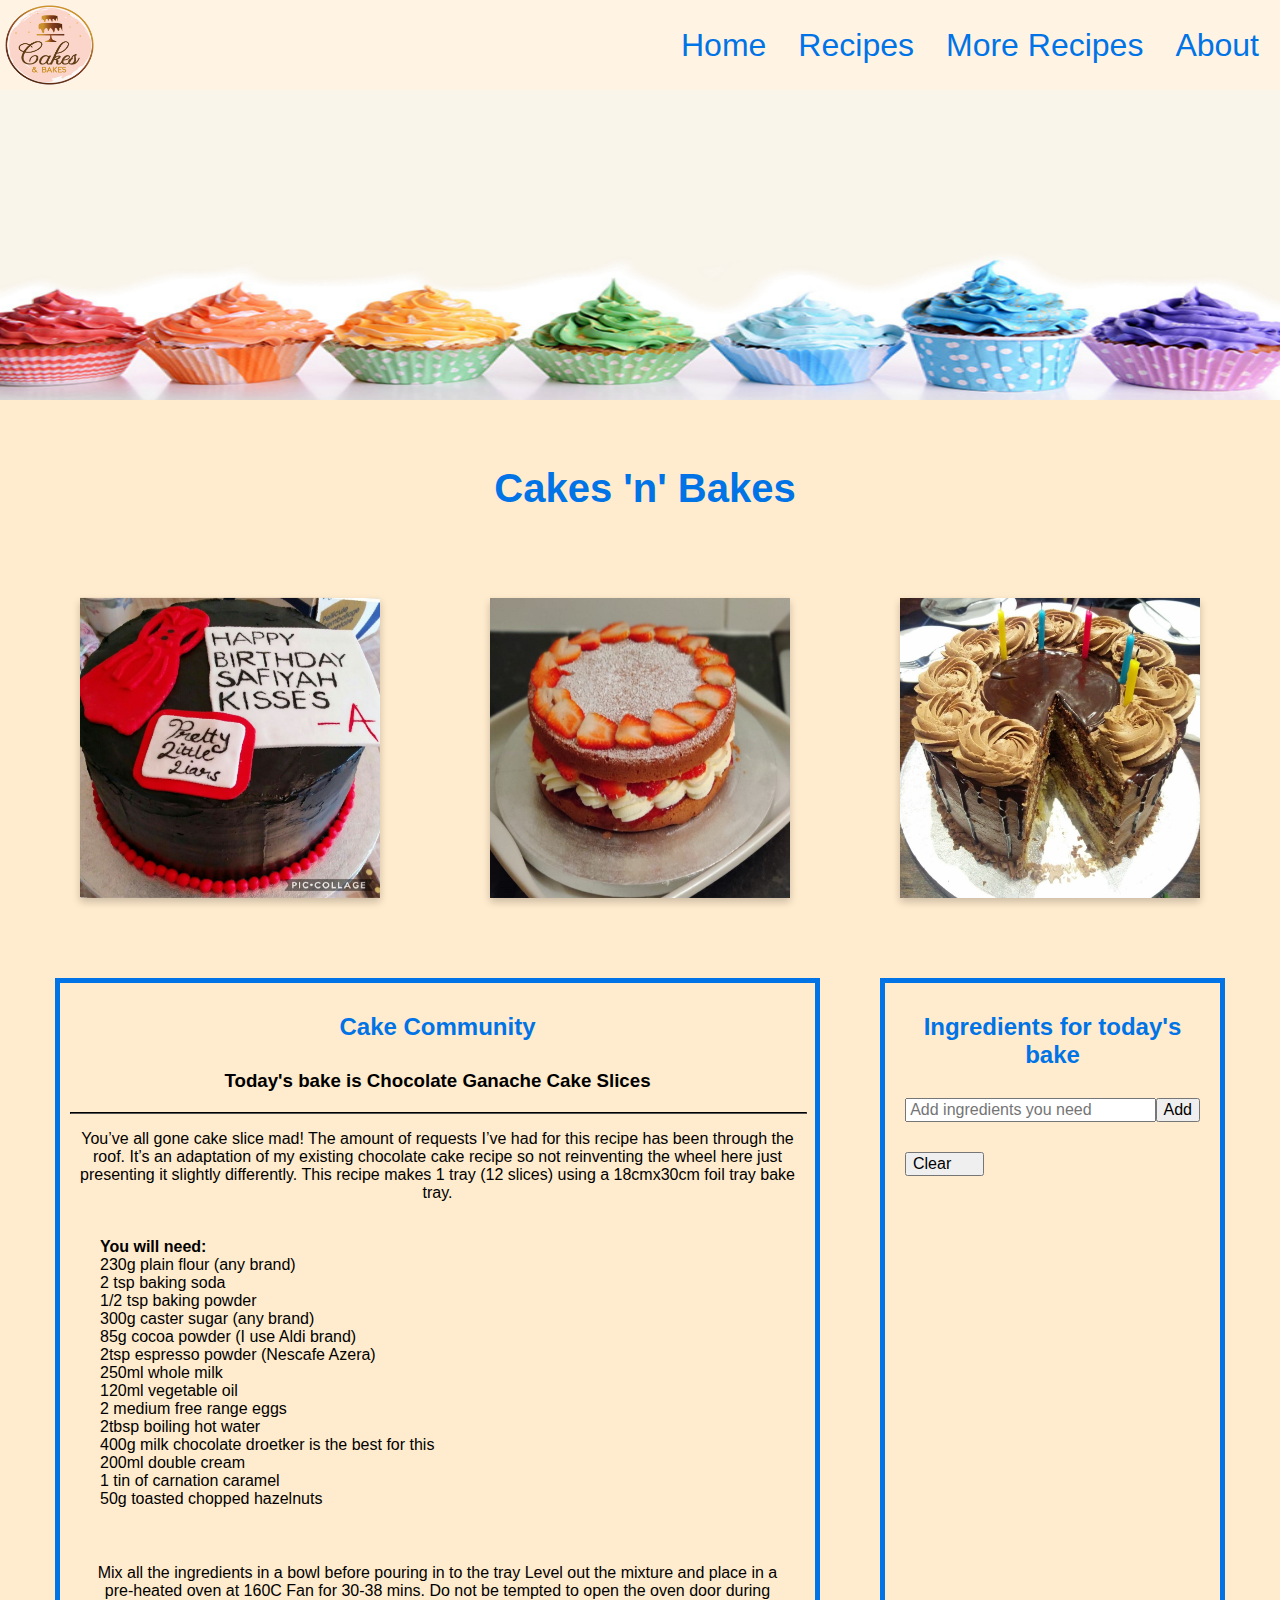
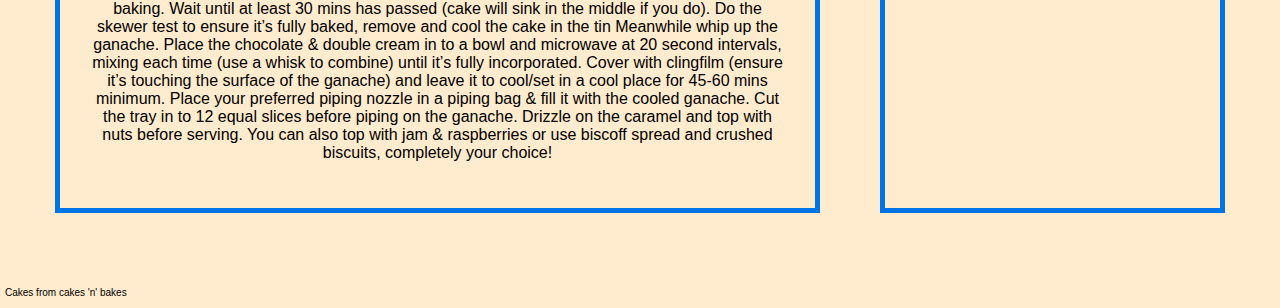
==== commit c0e8319a: "change styles for nav/logo+bkgrnd img + change bkgrnd img for all pages" ====
--- a/index.html
+++ b/index.html
@@ -10,7 +10,7 @@
 
 <body>
   <header>
-    <img class="hero" src="img/Rhubarb-Custard.jpg" alt="Rhubarb and Custard">
+    <img class="hero" src="img/rainbow.png" alt="rainbow cupcakes">
     <span class="menu" id="openNav">&#9776;</span>
     <nav id="sideNav">
       <span class="menu1" id="closeNav">&times;</span>
--- a/css/styles.css
+++ b/css/styles.css
@@ -8,7 +8,7 @@
 }
 
 h1 {
-  color: #FF0080;
+  color: #0073e6;
   font-size: 40px;
   text-align: center;
   padding: 10px 0px 30px 10px;
@@ -51,7 +51,7 @@
   padding: 0.25em 0.5em;
   text-decoration: none;
   font-size: xx-large;
-  color: white;
+  color: #0073e6;
   display: block;
   transition: 2s;
 }
@@ -67,7 +67,7 @@
 
 .hero {
   width: 100%;
-  height: 30em;
+  height: 25em;
   background-position: center;
   background-repeat: no-repeat;
   background-size: cover;
@@ -134,7 +134,7 @@
 }
 
 h2 {
-  color: #FF0080;
+  color: #0073e6;
 }
 
 hr {
@@ -172,7 +172,7 @@
 
 .blog,
 .ingredients {
-  border: 5px solid #FF0080;
+  border: 5px solid #0073e6;
   margin: 30px;
   margin-top: 50px;
   width: 100%;
@@ -245,7 +245,7 @@
 article.cake {
   display: flex;
   flex-direction: column;
-  border: 5px solid #FF0080;
+  border: 5px solid #0073e6;
   padding: 10px;
   width: 50%;
   margin-bottom: 35px;
@@ -350,7 +350,7 @@
 article.recipe {
   transition: 0.5s;
   animation: fadeIn 2s;
-  border: 5px solid #FF0080;
+  border: 5px solid #0073e6;
   padding: 10px;
   margin-bottom: 35px;
   width: 75%;
@@ -477,7 +477,7 @@
 .candle {
   font-size: 3.5em;
   font-family: 'Paytone One', sans-serif;
-  color: #FF0080;
+  color: #0073e6;
 }
 
 /* Tablet nav bar */
@@ -485,11 +485,6 @@
 @media only screen and (min-width: 600px) {
   nav {
     width: 40%;
-  }
-
-  .logo {
-    height: 15%;
-    width: 50%;
   }
 
   article.cake,
@@ -512,14 +507,9 @@
   }
 
   .logo {
-    display: none;
-  }
-
-  .hero {
-    background-position: center;
-    background-repeat: no-repeat;
-    background-size: cover;
-    position: relative;
+    width: 7%;
+    height: 5em;
+    margin-right: auto;
   }
 
   nav {
@@ -530,12 +520,13 @@
     width: 100%;
     height: auto;
     opacity: inherit;
-    background-color: transparent;
     position: absolute;
     left: 0;
-    top: 0;
-    right: 16px;
-}
+  }
+
+  nav a:hover {
+    background-color: white;
+  }
 
   .menu1,
   .menu {
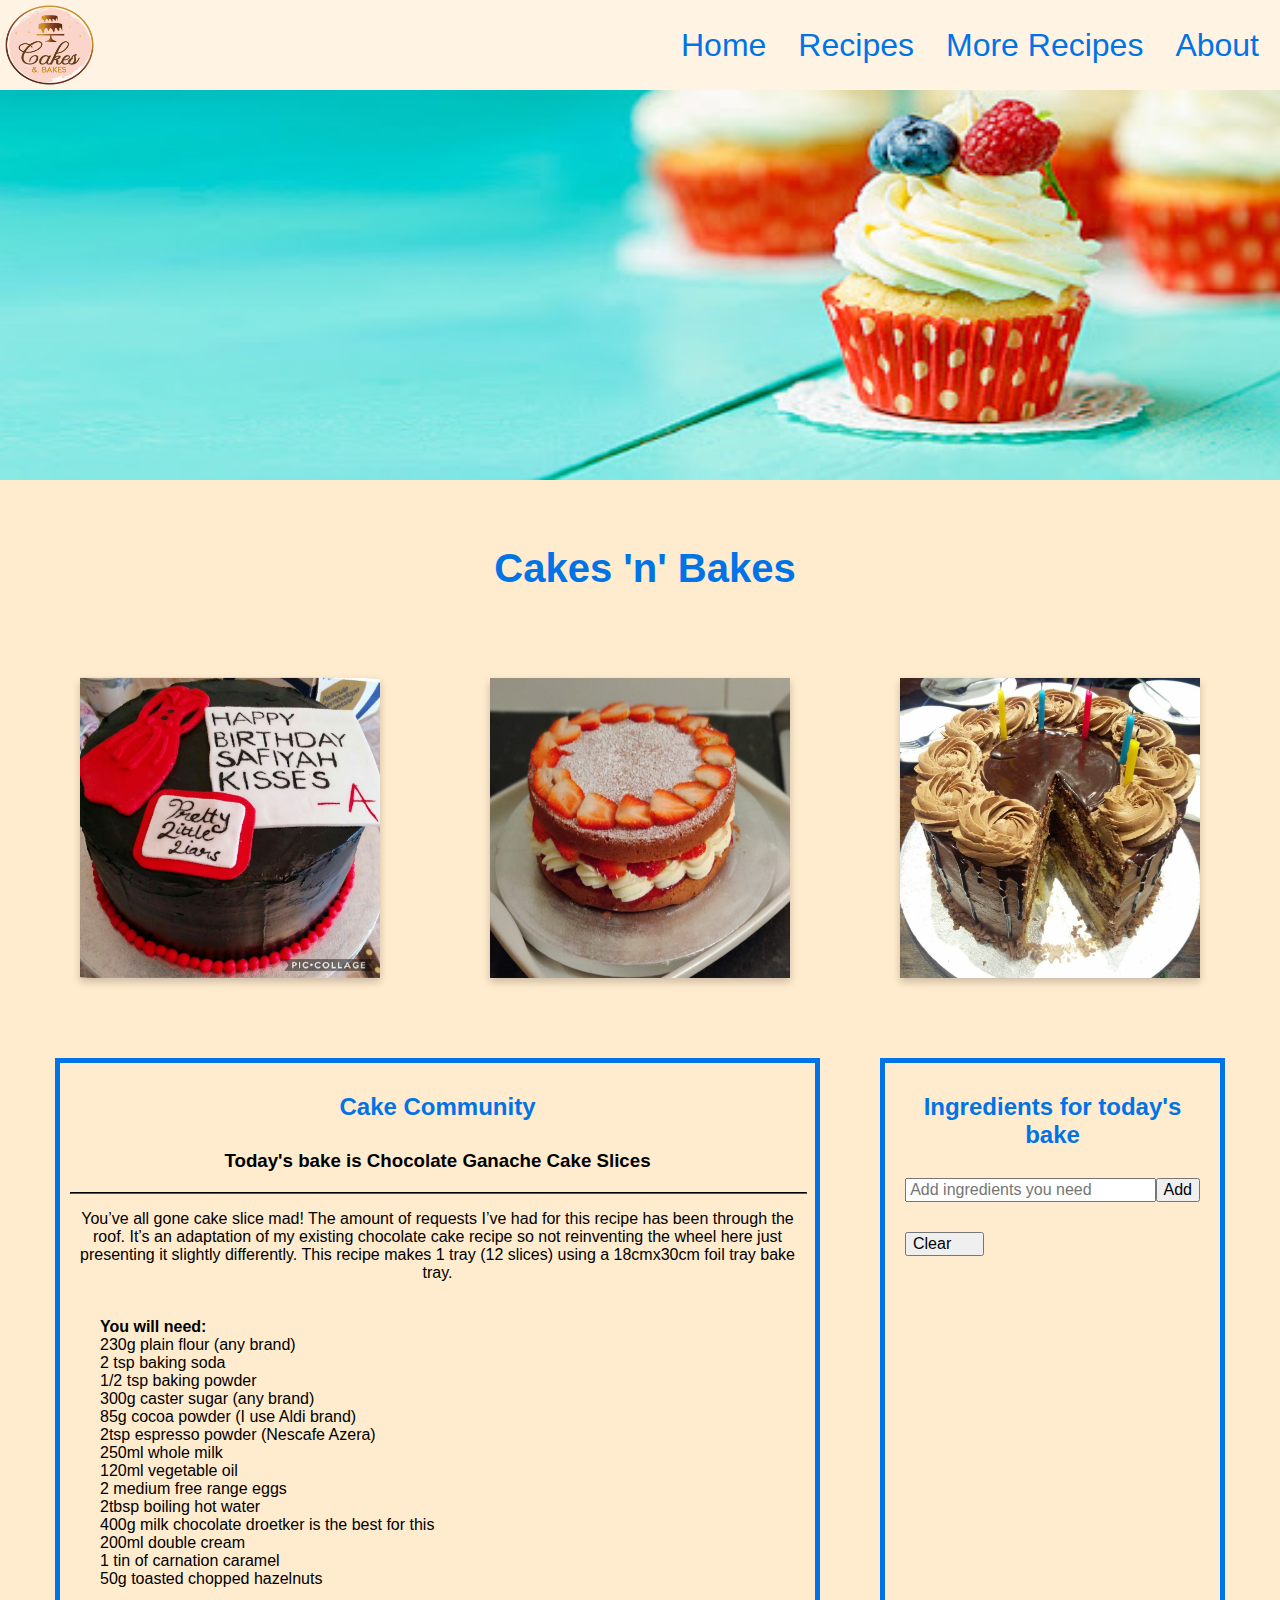
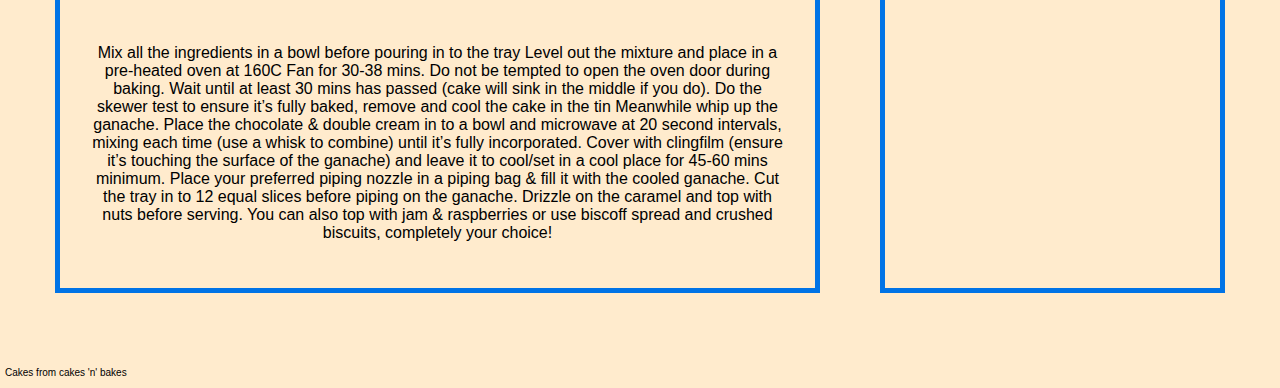
==== commit 42cc8384: "finalise the hero image inc media query sizes" ====
--- a/index.html
+++ b/index.html
@@ -10,7 +10,7 @@
 
 <body>
   <header>
-    <img class="hero" src="img/rainbow.png" alt="rainbow cupcakes">
+    <img class="hero" src="img/fruitcupcake.jpg" alt="fruit cupcakes">
     <span class="menu" id="openNav">&#9776;</span>
     <nav id="sideNav">
       <span class="menu1" id="closeNav">&times;</span>
--- a/css/styles.css
+++ b/css/styles.css
@@ -67,7 +67,7 @@
 
 .hero {
   width: 100%;
-  height: 25em;
+  height: 17em;
   background-position: center;
   background-repeat: no-repeat;
   background-size: cover;
@@ -491,6 +491,10 @@
   article.recipe {
     width: 35%;
   }
+
+  .hero {
+    height: 25em;
+  }
 }
 
 @media only screen and (max-width: 999px) {
@@ -510,6 +514,10 @@
     width: 7%;
     height: 5em;
     margin-right: auto;
+  }
+
+  .hero {
+    height: 30em;
   }
 
   nav {
